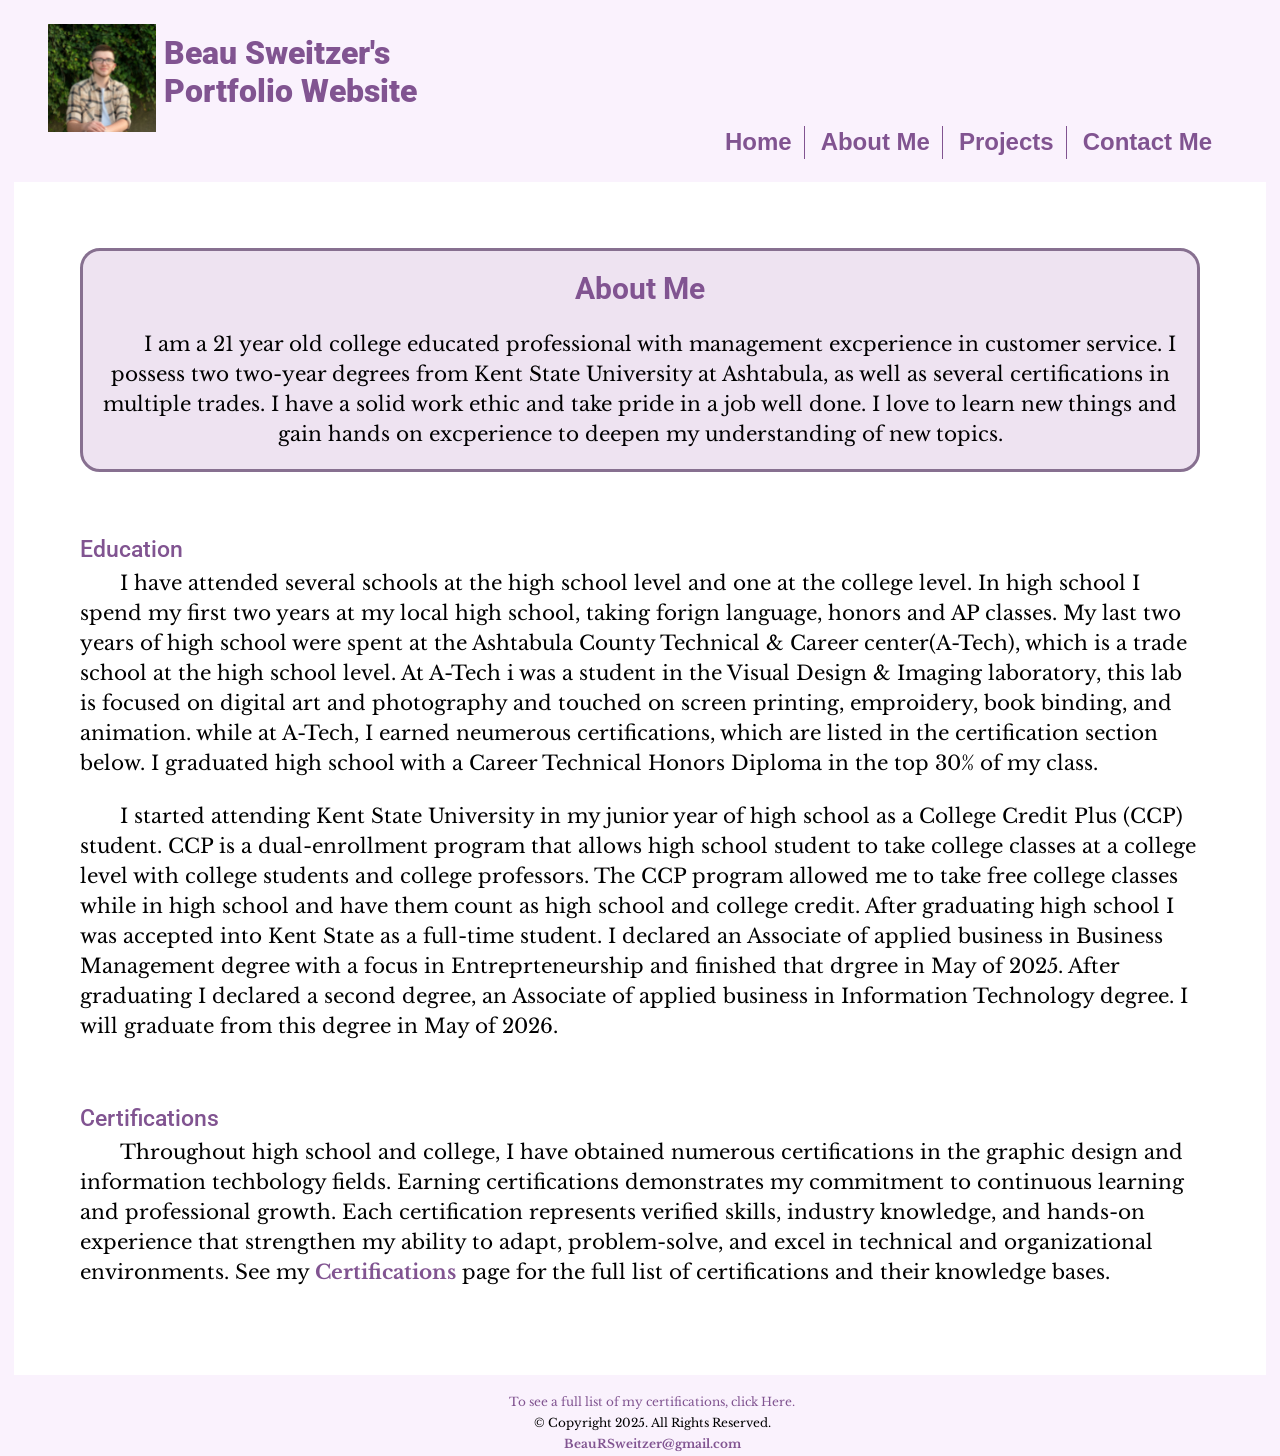
==== about.html @ d3f10d9a "Add files via upload Initial commit" ====
<!DOCTYPE html >
<!-- This website Template was created by: Beau Sweitzer
 File: About.html   current date & time: 10/31/2025 1am-->
<html lang="en">
<head>
	<title>Beau Sweitzer: Portfolio</title>
	<meta charset="utf-8">
	<link href="https://fonts.googleapis.com/css2?family=Libre+Baskerville:ital,wght@0,400;0,700;1,400&family=Roboto:ital,wght@0,100..900;1,100..900&display=swap" rel="stylesheet">
	<link rel="stylesheet" href="css/styles.css">
	<meta name="viewport" content="width=device-width, initial-scale=1">
		<link rel="shortcut icon" href="images/favicon.ico">
		<link rel="apple-touch-icon" sizes="180x180" href="images/apple-touch-icon.png">
		<link rel="icon" type="image/png" sizes="32x32" href="images/favicon-32x32.png">
		<link rel="icon" type="image/png" sizes="16x16" href="images/favicon-16x16.png">
</head>

<body>

<!-- Use the header area for the website name or logo -->
	<div id="headernav">
	
		<header>
			<figure id="logo" class="tablet-desktop">
				<img src="images/beau_sweitzer_headshot.jpeg" alt="Headshot photo of Beau Sweitzer" style="display: block;">
			</figure>
			
			<div id="title">
				<br>
				<h1 >Beau Sweitzer's</h1>
				<h1>Portfolio Website</h1>
			</div>
		</header>
		
		<!-- Use the nav area to add hyperlinks to other pages within the website -->
		<nav>
			<ul>
				<li><a href="index.html">Home </a></li>
				<li><a href="about.html">About Me </a></li>
				<li><a href="projects.html">Projects </a></li>
				<li><a href="contact.html">Contact Me </a></li>
			</ul>
		</nav>
	</div>
	
	
<!-- Use the main area to add the main content of the webpage -->
	<main class="container">
	
		<article id="about">
			<h2>About Me</h2>
			<br>
			<p> I am a 21 year old college educated professional with management excperience in customer service. I possess two two-year degrees from Kent State University at Ashtabula, as well as several certifications in multiple trades. I have a solid work ethic and take pride in a job well done. I love to learn new things and gain hands on excperience to deepen my understanding of new topics.</p>
		</article>
		
		<article id="education">
			<br>
			<h3>Education</h3>
			<div class="tablet-desktop">
				<p>I have attended several schools at the high school level and one at the college level. In high school I spend my first two years at my local high school, taking forign language, honors and AP classes. My last two years of high school were spent at the Ashtabula County Technical & Career center(A-Tech), which is a trade school at the high school level. At A-Tech i was a student in the Visual Design & Imaging laboratory, this lab is focused on digital art and photography and touched on screen printing, emproidery, book binding, and animation. while at A-Tech, I earned neumerous certifications, which are listed in the certification section below. I graduated high school with a Career Technical Honors Diploma in the top 30% of my class.</p>
					<br>
			</div>
				
			<p>I started attending Kent State University in my junior year of high school as a College Credit Plus (CCP) student. CCP is a dual-enrollment program that allows high school student to take college classes at a college level with college students and college professors. The CCP program allowed me to take free college classes while in high school and have them count as high school and college credit. After graduating high school I was accepted into Kent State as a full-time student. I declared an Associate of applied business in Business Management degree with a focus in Entreprteneurship and finished that drgree in May of 2025. After graduating I declared a second degree, an Associate of applied business in Information Technology degree. I will graduate from this degree in May of 2026.</p>
				<br>
		
		</article>
		
		<article id="Certifications">
			<a href="certifications.html" class="external-link"><h3>Certifications</h3></a>
			<p>Throughout high school and college, I have obtained numerous certifications in the graphic design and information techbology fields. Earning certifications demonstrates my commitment to continuous learning and professional growth. Each certification represents verified skills, industry knowledge, and hands-on experience that strengthen my ability to adapt, problem-solve, and excel in technical and organizational environments. See my <a href="certifications.html" class="external-link">Certifications</a> page for the full list of certifications and their knowledge bases.</p>
				<br>
			
			<!--<p>My certifications are as follows:</p>
			<ul id="certs">
				<li>TestOut PC Pro</li>
				<li>TestOut IT Fundamentals Pro</li>
				<li>CompTIA: Conpetency in networking</li>
				<li>Adobe Certified Professional in Visual Design - Exp: 4/26</li>
				<li>Adobe Certified Professional in Visual Design Using Adobe Photoshop - Exp: 4/26</li>
				<li>Adobe Certified Professional in Print & Digital Media Publication Using Adobe InDesign - Exp: 5/26</li>
				<li>Adobe Certified Professional in Graphic Design & Illustration Using Adobe Illustrator - Exp: 4/25</li>
			</ul> -->
			

		</article>
	
	</main>
	
	
<!-- use the footer area to add webpage footer content -->
	<footer>
		<br>
		<p><a href="certifications.html">To see a full list of my certifications, click Here.</a></p>
		<p>&copy; Copyright 2025. All Rights Reserved.</p>
		<p><a href="mailto:beaursweitzer@gmail.com" class="external-link">BeauRSweitzer@gmail.com</a></p>
	</footer>
	
</body>
</html>
---- css/styles.css ----
/*
	 Author: Beau Sweitzer
	Date: 9/21/25
	File Name: Style.css
	*/

	/* css reset */
	body, header, nav, main, footer, div, img, p, h1, h2, h3, h4, article, figure, figcaption {
		margin: 0;
		padding: 0;
		border: 0;
	}

	/* style rule for body and images */
	body {
		background-color: #faf2fd;
		word-wrap: break-word;
	}

	img {
		max-width: 100%;
		display: block;
	}	

	/* style rule for header */
	header {
		position: -webkit-sticky;
		position: sticky;
		background-color: #faf2fd;
	}

	#headernav {
		max-width: 1200px;          /* pick your content width */
		margin-inline: auto;        /* center the block */
		padding-inline: clamp(16px, 3vw, 48px);
	}

	#logo{
		float:left;
		margin: .5em;
	}

	#title{
		margin: 1em;
	}

	/* style for navigation */
	nav {
		float: none;
		/*padding: 1%;*/
		margin: 1em;
		background-color: #faf2fd;
	}

	nav ul {
		list-style-type: none;
		text-align: center;
		margin-bottom: 2%;
	}

	nav li{
		font-size: 1.5em;
		font-family: verdana, arial, sans-serif;
		font-weight: bold;
		border-top: 1px solid #815491;
		text-align: center;
	}

	nav li:first-child{
		border-top:none;
	}

	nav li a {
		display: block;
		color: #815491;
		padding: 0.5em;
		text-decoration: none;
	}

	/* Show mobile class, hide tablet-desktop class*/
	.mobile{
		display: block;
	}

	.tablet-desktop{
		display: none;
	}

	/* style rules for main content */
	main {
		max-width: 1200px;
		margin-inline: auto;
		width: 100%;
		background-color: #fff;
		padding: 2%;
		font-size: 1.25em;
		font-family: verdana, arial, sans-serif;
	}

		article {
			margin: 2em;
		}

	h1 {
		color: #815491;
		font-family: Roboto, sans-serif;
		font-weight: 900;
	}

	h2 {
		color: #815491;
		font-family: roboto, sans-serif;
		font-weight: 700;
	}

	h3 {
		color: #815491;
		font-family: Roboto, sans-serif;
		font-weight: 500;
		margin-bottom: 5px;
	}

	p {
		line-height: 150%;
		font-family: "Libre Baskerville", serif;
		color: #000000;
		text-decoration: none;
		text-indent: 2em;
		}
	
	.no-indent {
		text-indent: 0;
	}

	.grid {
		display: grid;
		grid-template-columns: repeat(auto-fit, minmax(300px, 1fr));
		gap: .25rem;
		padding: 1rem;
	}

	.box {
		Background: #faf2fd;
		border: 1px solid #877090;
		padding:1rem;
		text-align: center;
		border-radius: 20px;
		margin:20px;
	}
	
	.box-link {
		margin: 0;
	}
	
	.box-link:hover {
		background-color: #eee3f1;
	}

	.indent {
		margin-left: 15px;
	}

	.emphasis {
		color: #815491;
		font-weight: bold;
		margin-bottom: 1em;
	}

	.warning {
		color: #FF0000;
		font-weight: bold;
	}
	
	.no-underline {
		text-decoration: none;
	}

	#shadow {
		text-shadow: 5px 5px 5px #b3b3b3;
	}

	.container {
		max-width: 1200px;
		margin-inline: auto;
		width: 100%;
	}

	#about{
		text-align: center;
		background-color: #EEE3F1;
		border: solid;
		border-color: #877090;
		border-radius: 20px;
		padding: 1em;
	}

	#home-photo {
		border-radius: 20px;
		width: 100%;
		height: auto;
		max-width: 320px;
	}

	.bulk-text{
		display: block;
		margin: 1.5em;
		padding: 0.25em;
	}	

	.external-link{
		font-weight: bold;
		text-decoration: none;
		color: #815491
	}

	#intro {
		display: flex;
		flex-direction: column;
		align-items: center;
		gap: 1.5em;
		font-size: 1.25em;
		background-color: #eee3f1;
		border: solid 2px #877090;
		border-radius: 20px;
		margin: 1.5em;
		padding: 1em;
	}
	
	#intro h2, #intro h3 {
		text-align: center;
	}
	
	.intro-text {
		flex: 1;
	}

	#certs{
		line-height: 150%;
		background-color: #faf2fd;
		padding: 2em;
		border-radius: 10px;
	}

	.center {
		display: flex;
		flex-direction: column;
		justify-content: center;
		align-items: center; 
		text-align: center;
		padding: 1rem;
	}

	#map {
		width: 600px;
		height: 600px;
		max-width: 95%;
	}

	.shadow {
		
	}

	#form {
		margin-top: 2%;
		background-color: #eee3f1;
		padding: 2%;
	}
	
	
	#project-button {
		display: block;
		width: 20%;
		border: solid;
		border-color: #815491;
		border-radius: 20px;
		text-align: center;
		background-color: #eee3f1;
	}
	
	#project-button:hover{
		background-color: #877090;
		border-color: #877090;
		color: #eee3f1;
	}
	
	#project-button h3 {
			margin: 0.5em;
	}
	
	.title {
		text-align: center;
		margin: 1em auto;
		text-shadow: 5px 5px 5px #b3b3b3;
	}
	
	#seagull-video {
		max-width: 400px;
	}
	
	/* Style rules for form elements */
	fieldset, input, textarea {
		margin-bottom: 2%;
	}
	
	fieldset {
		max-width: 95%;
	}
	
	fieldset legend {
		font-weight: bold;
		font-size: 1.25em;
	}
	
	label{
		display: inline-block;
		padding-top: 1%;
	}
	form .box {
		Background: none;
		border: none;
		padding: 0;
		margin: 0;
		text-align: left;
		max-width: 95%;
	}
	
	textarea {
		width: 95%;
	}
	
	form #submit {
		margin: 0 auto;
		border: none;
		display: block;
		padding: 1%;
		background-color: #815491;
		font-size: 1em;
		border-radius: 10px;
	}
	
	/* Style rules for the footer */
	footer {
		font-family: "Libre Baskerville", sarif;
		font-size: .75em;
		text-align: center;
		color: #815491;
		padding: 0 1em;
	}

	footer p a {
		color: #815491;
		text-decoration: none;
		line-height: 200%;
	}

	/* Media query for Tablet viewport */
	@media screen and (min-width: 730px), print {
		
		/* tablet viewport: show tablet-desktop class, hide mobile class */
		.tablet-desktop {
			display: block;
		}
		
		.mobile {
			display: none;
		}
		
		/* Tablet viewports: style rule for header */
		header {
			position: static;
			/*padding-bottom: 2%;*/
		}
		
		/* Tablet viewports: style rule for nav area */
		nav li {
			border-top: none;
			display: inline-block;
			border-right: 1px solid #815491;
		}

		nav li:last-child {
			border-right: none;
		}
		
		nav li a {
			padding: 0.1em 0.5em;
		}
		
		/* Tablet viewport: style rules for main content area */
		main ul {
			margin: 0 0 4% 10%;
		}
		
		.bulk-text {
			line-height: 2em;
		}
		
		#home-photo {
		margin: 1em;
		border-radius: 20px;
		width: 100%;
		height: auto;
		}
		
		#intro {
		display: flex;
		flex-direction: row;
		align-items: center;
		gap: 1.5em;
		font-size: 1.25em;
		background-color: #eee3f1;
		border: solid 2px #877090;
		border-radius: 20px;
		margin: 2em;
		padding: 1em;
		}
	
		/* Tablet viewport: style rules for table */
			table {
				border: 1px solid #000;
				border-collapse: collapse;
				margin: 0 auto;
				width: 100%;
			}
			
			caption {
				font-size: 1.5em;
				font-weight: bold;
				padding: 1%;
			}
			
			th, td {
				border: 1px solid #000;
				padding: 2%;
			}
			
			th {
				background-color: #877090;
				color: #fff;
				font-size: 1.15em;
			}
			
			tr:nth-child(odd) {
				background-color: #faf2fd;
			}
	}

	/* Media query for tablet-desktop viewport */
	@media screen and (min-width: 1000px), Print {
		
		/* tablet-desktop Viewport: show tablet-desktop class, hide mobile class */
		.tablet-desktop {
			display: block;
		}
		
		.mobile {
			display: none;
		}
		
		/* tablet-desktop Viewport: Style rule for header */
		header {
			position: static;
			/*padding-bottom: 2%;*/
			height: 100%;
		}
		
		#head-caption {
			max-width: 150px;
			/*padding: 1em;*/
		}
		
		/* tablet-desktop Viewport: Style rules for nav area */
			nav li {
				border-top: none;
				display: inline-block;
				border-right: 1px solid #815491;
			}
			
			nav li:last-child {
				border-right: none;
			}
			
			nav li a {
				padding: 0.1em 0.5em;
			}
		
		
		nav ul {
			text-align: right;
		}
		
		nav li a:hover {
			color: #eee3f1;
			background-color: #877090;
			border-radius: 10px;
		}
		
		#home-photo {
		margin: 1em;
		border-radius: 20px;
		width: 100%;
		height: auto;
		}
		
		#intro {
		display: flex;
		align-items: center;
		gap: 1.5em;
		font-size: 1.25em;
		background-color: #eee3f1;
		border: solid 2px #877090;
		border-radius: 20px;
		margin: 2em;
		padding: 1em;
		}
		
	}

	/* Media query for Large tablet-desktop viewports */
	@media screen and (min-width: 1921px), print {
		
		#container {
			width: 1920px;
			margin: 0 auto;
			}
		
		#home-photo {
		margin: 1em;
		border-radius: 20px;
		width: 100%;
		height: auto;
		}
	}

	/* Media query for print */
	@media print {
		
		body {
			background-color: #fff;
			color: #000;
		}
	}
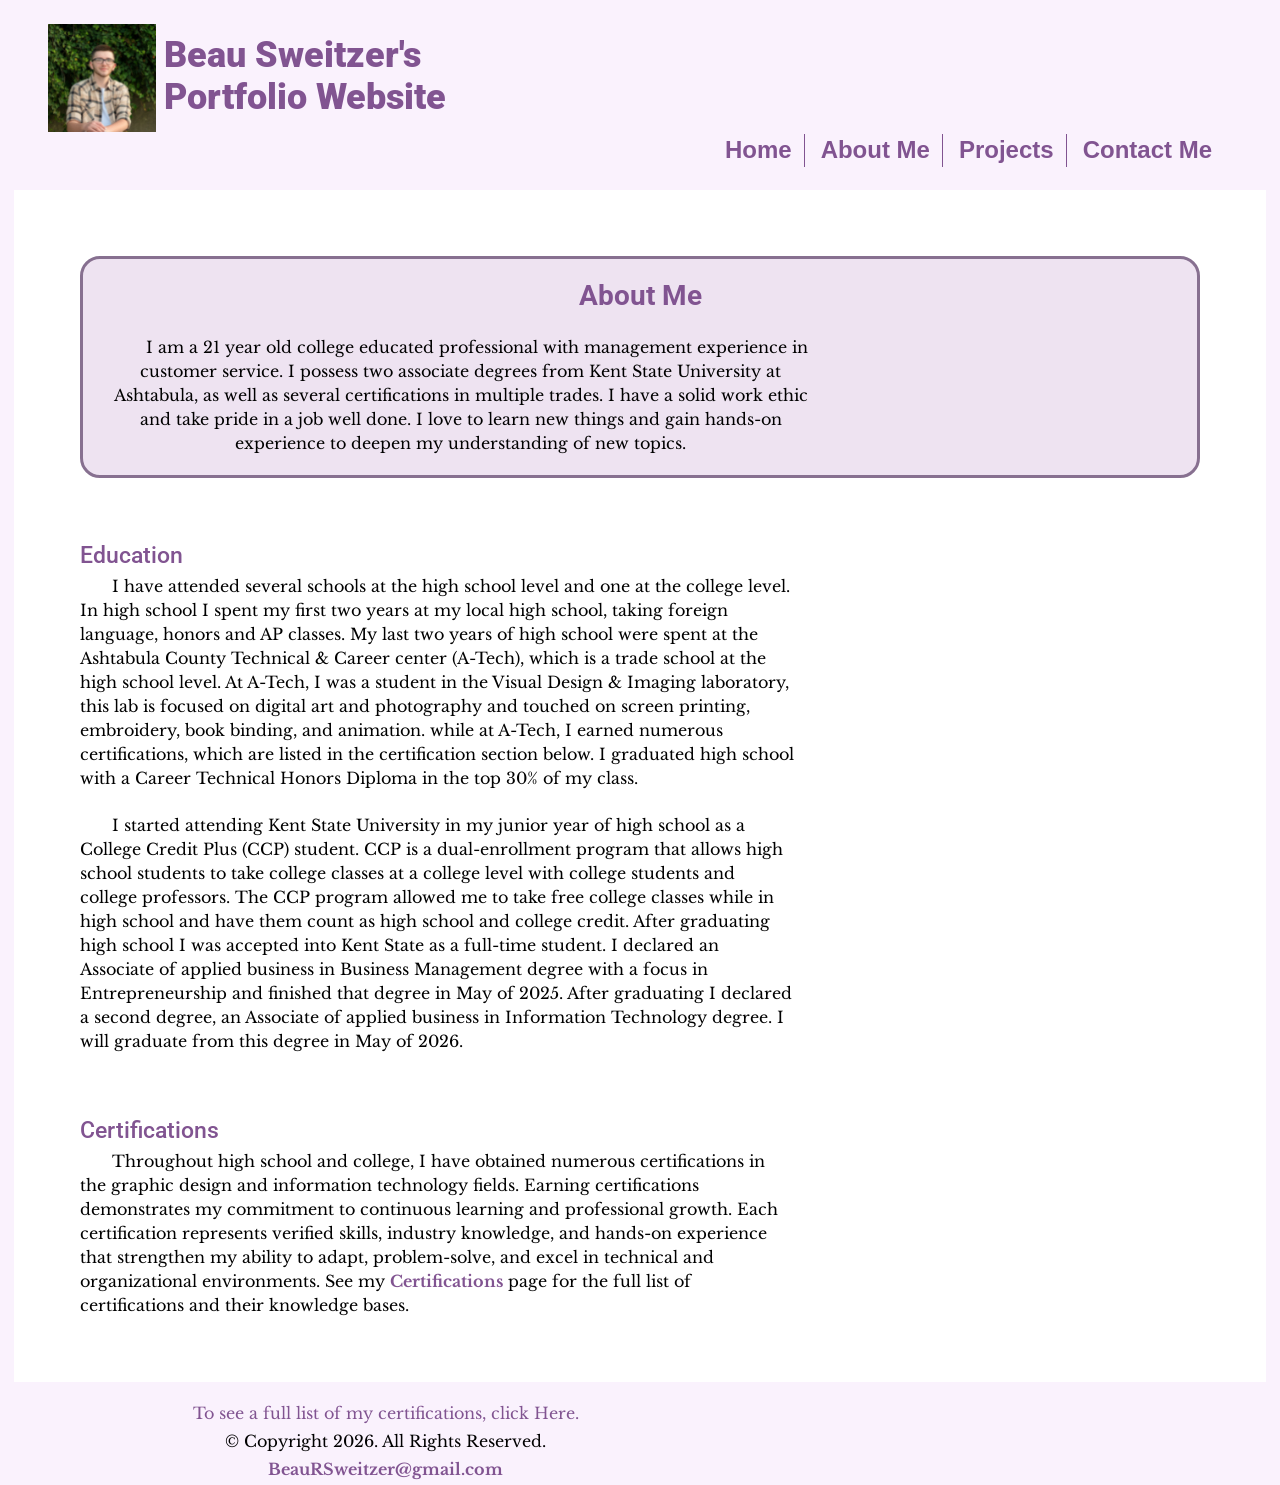
==== commit fad8e7c9: "Spelling errors and index.html content changes" ====
--- a/about.html
+++ b/about.html
@@ -1,6 +1,6 @@
 <!DOCTYPE html >
 <!-- This website Template was created by: Beau Sweitzer
- File: About.html   current date & time: 10/31/2025 1am-->
+Ks File: About.html   current date & time: 3/2/26-->
 <html lang="en">
 <head>
 	<title>Beau Sweitzer: Portfolio</title>
@@ -49,37 +49,25 @@
 		<article id="about">
 			<h2>About Me</h2>
 			<br>
-			<p> I am a 21 year old college educated professional with management excperience in customer service. I possess two two-year degrees from Kent State University at Ashtabula, as well as several certifications in multiple trades. I have a solid work ethic and take pride in a job well done. I love to learn new things and gain hands on excperience to deepen my understanding of new topics.</p>
+			<p> I am a 21 year old college educated professional with management experience in customer service. I possess two associate degrees from Kent State University at Ashtabula, as well as several certifications in multiple trades. I have a solid work ethic and take pride in a job well done. I love to learn new things and gain hands-on experience to deepen my understanding of new topics.</p>
 		</article>
 		
 		<article id="education">
 			<br>
 			<h3>Education</h3>
 			<div class="tablet-desktop">
-				<p>I have attended several schools at the high school level and one at the college level. In high school I spend my first two years at my local high school, taking forign language, honors and AP classes. My last two years of high school were spent at the Ashtabula County Technical & Career center(A-Tech), which is a trade school at the high school level. At A-Tech i was a student in the Visual Design & Imaging laboratory, this lab is focused on digital art and photography and touched on screen printing, emproidery, book binding, and animation. while at A-Tech, I earned neumerous certifications, which are listed in the certification section below. I graduated high school with a Career Technical Honors Diploma in the top 30% of my class.</p>
+				<p>I have attended several schools at the high school level and one at the college level. In high school I spent my first two years at my local high school, taking foreign language, honors and AP classes. My last two years of high school were spent at the Ashtabula County Technical & Career center (A-Tech), which is a trade school at the high school level. At A-Tech, I was a student in the Visual Design & Imaging laboratory, this lab is focused on digital art and photography and touched on screen printing, embroidery, book binding, and animation. while at A-Tech, I earned numerous certifications, which are listed in the certification section below. I graduated high school with a Career Technical Honors Diploma in the top 30% of my class.</p>
 					<br>
 			</div>
 				
-			<p>I started attending Kent State University in my junior year of high school as a College Credit Plus (CCP) student. CCP is a dual-enrollment program that allows high school student to take college classes at a college level with college students and college professors. The CCP program allowed me to take free college classes while in high school and have them count as high school and college credit. After graduating high school I was accepted into Kent State as a full-time student. I declared an Associate of applied business in Business Management degree with a focus in Entreprteneurship and finished that drgree in May of 2025. After graduating I declared a second degree, an Associate of applied business in Information Technology degree. I will graduate from this degree in May of 2026.</p>
+			<p>I started attending Kent State University in my junior year of high school as a College Credit Plus (CCP) student. CCP is a dual-enrollment program that allows high school students to take college classes at a college level with college students and college professors. The CCP program allowed me to take free college classes while in high school and have them count as high school and college credit. After graduating high school I was accepted into Kent State as a full-time student. I declared an Associate of applied business in Business Management degree with a focus in Entrepreneurship and finished that degree in May of 2025. After graduating I declared a second degree, an Associate of applied business in Information Technology degree. I will graduate from this degree in May of 2026.</p>
 				<br>
 		
 		</article>
 		
 		<article id="Certifications">
 			<a href="certifications.html" class="external-link"><h3>Certifications</h3></a>
-			<p>Throughout high school and college, I have obtained numerous certifications in the graphic design and information techbology fields. Earning certifications demonstrates my commitment to continuous learning and professional growth. Each certification represents verified skills, industry knowledge, and hands-on experience that strengthen my ability to adapt, problem-solve, and excel in technical and organizational environments. See my <a href="certifications.html" class="external-link">Certifications</a> page for the full list of certifications and their knowledge bases.</p>
-				<br>
-			
-			<!--<p>My certifications are as follows:</p>
-			<ul id="certs">
-				<li>TestOut PC Pro</li>
-				<li>TestOut IT Fundamentals Pro</li>
-				<li>CompTIA: Conpetency in networking</li>
-				<li>Adobe Certified Professional in Visual Design - Exp: 4/26</li>
-				<li>Adobe Certified Professional in Visual Design Using Adobe Photoshop - Exp: 4/26</li>
-				<li>Adobe Certified Professional in Print & Digital Media Publication Using Adobe InDesign - Exp: 5/26</li>
-				<li>Adobe Certified Professional in Graphic Design & Illustration Using Adobe Illustrator - Exp: 4/25</li>
-			</ul> -->
+			<p>Throughout high school and college, I have obtained numerous certifications in the graphic design and information technology fields. Earning certifications demonstrates my commitment to continuous learning and professional growth. Each certification represents verified skills, industry knowledge, and hands-on experience that strengthen my ability to adapt, problem-solve, and excel in technical and organizational environments. See my <a href="certifications.html" class="external-link">Certifications</a> page for the full list of certifications and their knowledge bases.</p>
 			
 
 		</article>
@@ -91,7 +79,7 @@
 	<footer>
 		<br>
 		<p><a href="certifications.html">To see a full list of my certifications, click Here.</a></p>
-		<p>&copy; Copyright 2025. All Rights Reserved.</p>
+		<p>&copy; Copyright 2026. All Rights Reserved.</p>
 		<p><a href="mailto:beaursweitzer@gmail.com" class="external-link">BeauRSweitzer@gmail.com</a></p>
 	</footer>
 	
--- a/css/styles.css
+++ b/css/styles.css
@@ -1,6 +1,6 @@
 	/*
 	 Author: Beau Sweitzer
-	Date: 9/21/25
+	Date: 3/2/26
 	File Name: Style.css
 	*/
 
@@ -105,12 +105,14 @@
 		color: #815491;
 		font-family: Roboto, sans-serif;
 		font-weight: 900;
+		font-size: 2.25rem;
 	}
 
 	h2 {
 		color: #815491;
 		font-family: roboto, sans-serif;
 		font-weight: 700;
+		font-size: 1.75rem;
 	}
 
 	h3 {
@@ -118,6 +120,7 @@
 		font-family: Roboto, sans-serif;
 		font-weight: 500;
 		margin-bottom: 5px;
+		font-size: 1.25;
 	}
 
 	p {
@@ -126,6 +129,8 @@
 		color: #000000;
 		text-decoration: none;
 		text-indent: 2em;
+		font-size: 1rem;
+		max-width: 65ch;
 		}
 	
 	.no-indent {
@@ -256,10 +261,6 @@
 		max-width: 95%;
 	}
 
-	.shadow {
-		
-	}
-
 	#form {
 		margin-top: 2%;
 		background-color: #eee3f1;
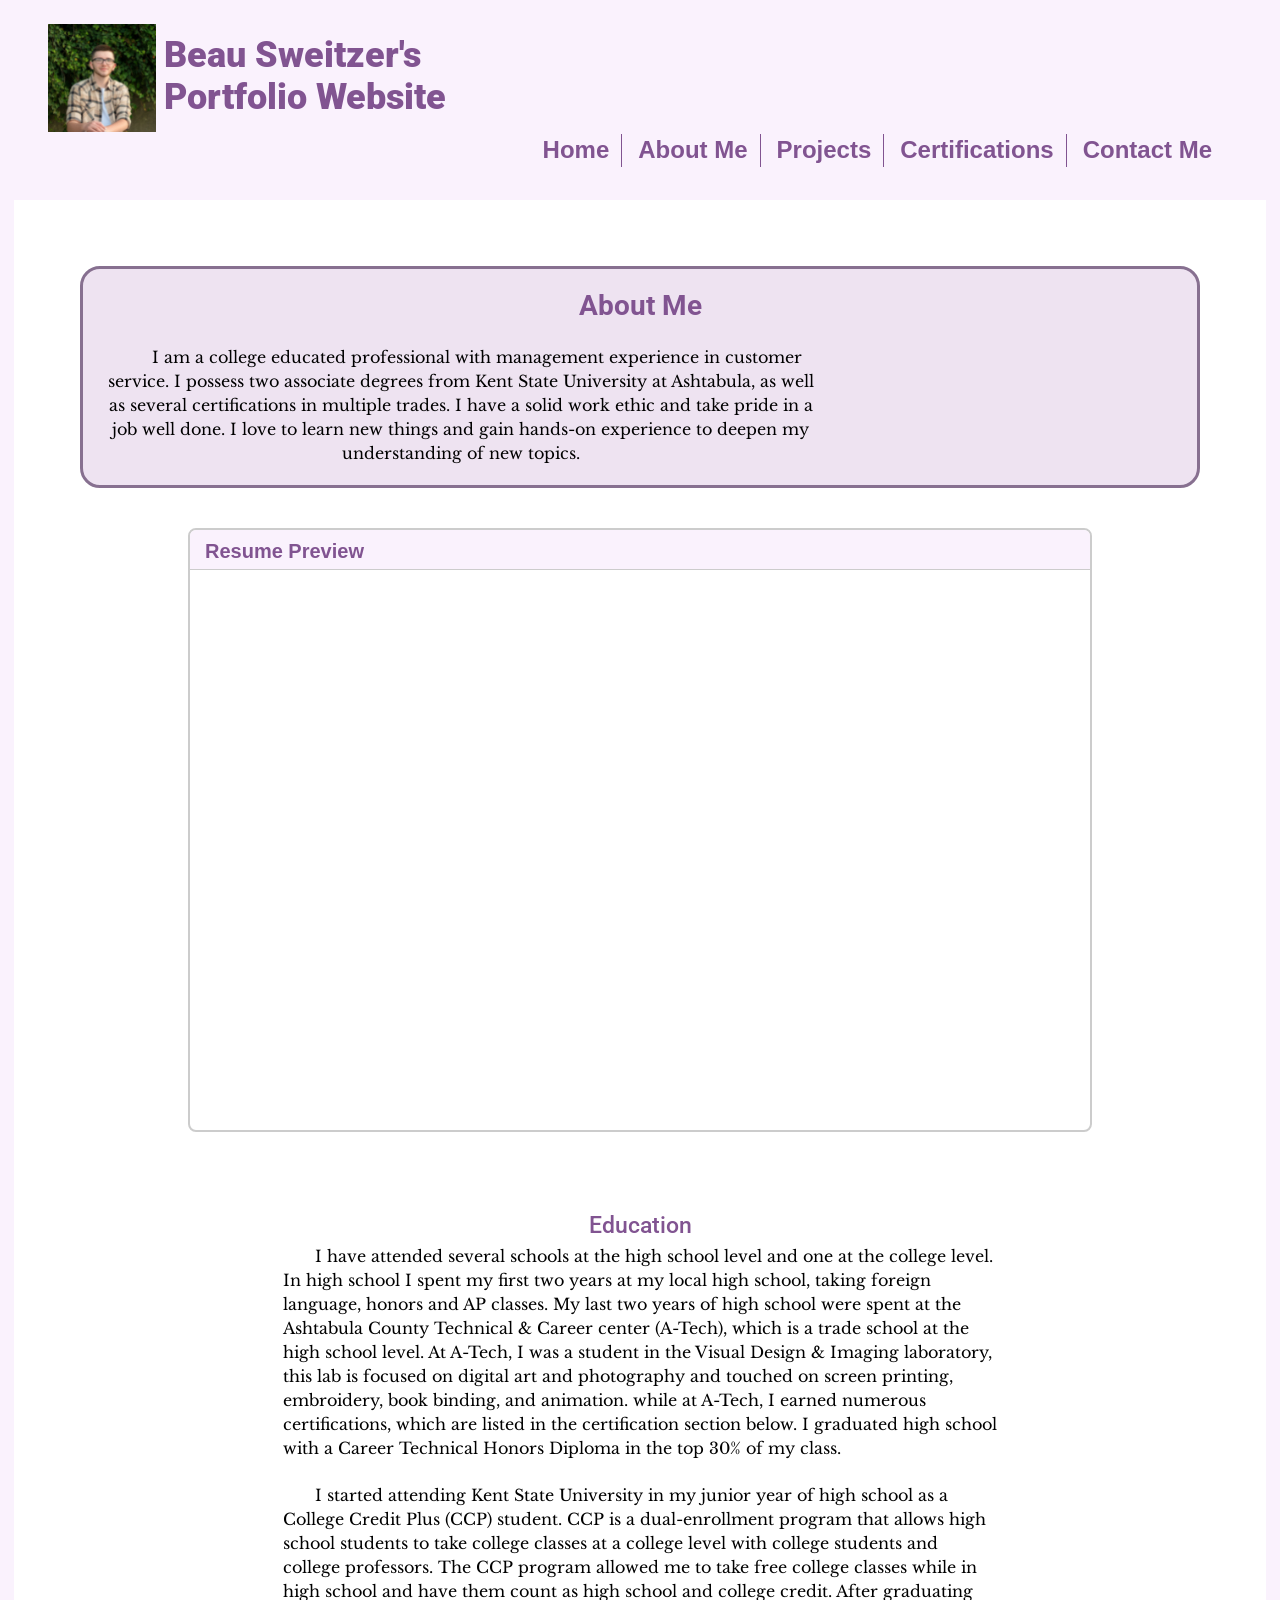
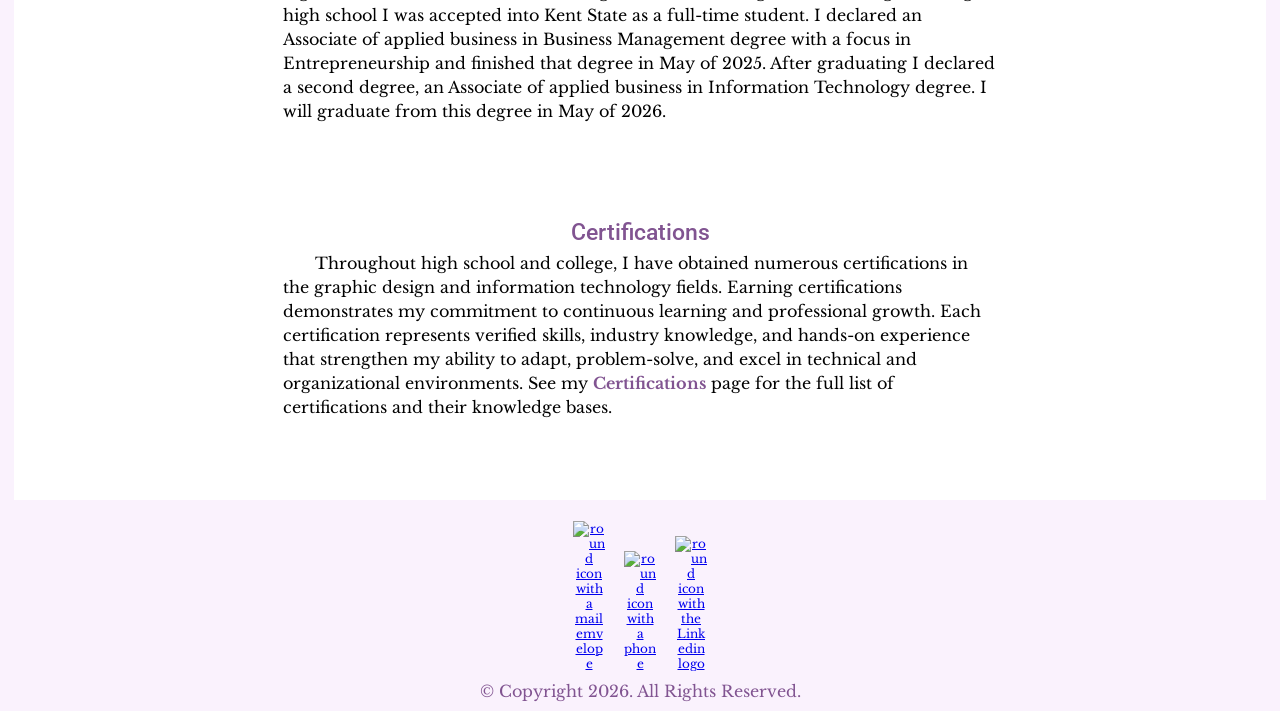
==== commit 1bb74dc6: "add projects and edit CSS add the forward fitness and ITIL projects to the site and make some change" ====
--- a/about.html
+++ b/about.html
@@ -20,6 +20,7 @@
 	<div id="headernav">
 	
 		<header>
+			<a href="index.html" class="no-underline">
 			<figure id="logo" class="tablet-desktop">
 				<img src="images/beau_sweitzer_headshot.jpeg" alt="Headshot photo of Beau Sweitzer" style="display: block;">
 			</figure>
@@ -29,15 +30,17 @@
 				<h1 >Beau Sweitzer's</h1>
 				<h1>Portfolio Website</h1>
 			</div>
+			</a>
 		</header>
 		
 		<!-- Use the nav area to add hyperlinks to other pages within the website -->
 		<nav>
 			<ul>
-				<li><a href="index.html">Home </a></li>
-				<li><a href="about.html">About Me </a></li>
-				<li><a href="projects.html">Projects </a></li>
-				<li><a href="contact.html">Contact Me </a></li>
+				<li><a href="index.html">Home</a></li>
+				<li><a href="about.html">About Me</a></li>
+				<li><a href="projects.html">Projects</a></li>
+				<li><a href="certifications.html">Certifications</a></li>
+				<li><a href="contact.html">Contact Me</a></li>
 			</ul>
 		</nav>
 	</div>
@@ -49,10 +52,15 @@
 		<article id="about">
 			<h2>About Me</h2>
 			<br>
-			<p> I am a 21 year old college educated professional with management experience in customer service. I possess two associate degrees from Kent State University at Ashtabula, as well as several certifications in multiple trades. I have a solid work ethic and take pride in a job well done. I love to learn new things and gain hands-on experience to deepen my understanding of new topics.</p>
+			<p> I am a college educated professional with management experience in customer service. I possess two associate degrees from Kent State University at Ashtabula, as well as several certifications in multiple trades. I have a solid work ethic and take pride in a job well done. I love to learn new things and gain hands-on experience to deepen my understanding of new topics.</p>
 		</article>
+
+		<div class="pdf-frame">
+			<div class="pdf-header">Resume Preview</div>
+			<iframe src="documents/resume.pdf#view=FitH" title="Resume"></iframe>
+		</div>
 		
-		<article id="education">
+		<article id="education" class="center-div">
 			<br>
 			<h3>Education</h3>
 			<div class="tablet-desktop">
@@ -65,7 +73,7 @@
 		
 		</article>
 		
-		<article id="Certifications">
+		<article id="Certifications" class="center-div">
 			<a href="certifications.html" class="external-link"><h3>Certifications</h3></a>
 			<p>Throughout high school and college, I have obtained numerous certifications in the graphic design and information technology fields. Earning certifications demonstrates my commitment to continuous learning and professional growth. Each certification represents verified skills, industry knowledge, and hands-on experience that strengthen my ability to adapt, problem-solve, and excel in technical and organizational environments. See my <a href="certifications.html" class="external-link">Certifications</a> page for the full list of certifications and their knowledge bases.</p>
 			
@@ -78,9 +86,10 @@
 <!-- use the footer area to add webpage footer content -->
 	<footer>
 		<br>
-		<p><a href="certifications.html">To see a full list of my certifications, click Here.</a></p>
+		<a href="mailto:beaursweitzer@gmail.com"><img src="images/icons/mail-round.png" class="icon" alt="round icon with a mail emvelope"></a>
+		<a href="tel:4405366535"><img src="images/icons/phone-round.png" class="icon" alt="round icon with a phone"></a>
+		<a href="www.linkedin.com/in/beau-sweitzer"><img src="images/icons/linkedin.png" class="icon" alt="round icon with the Linkedin logo"></a>
 		<p>&copy; Copyright 2026. All Rights Reserved.</p>
-		<p><a href="mailto:beaursweitzer@gmail.com" class="external-link">BeauRSweitzer@gmail.com</a></p>
 	</footer>
 	
 </body>
--- a/css/styles.css
+++ b/css/styles.css
@@ -131,7 +131,11 @@
 		text-indent: 2em;
 		font-size: 1rem;
 		max-width: 65ch;
-		}
+	}
+
+	li {
+		margin-bottom: 10px;
+	}
 	
 	.no-indent {
 		text-indent: 0;
@@ -255,6 +259,14 @@
 		padding: 1rem;
 	}
 
+	.center-div {
+		display: flex;
+		flex-direction: column;
+		justify-content: center;
+		align-items: center; 
+		padding: 1rem;
+	}
+
 	#map {
 		width: 600px;
 		height: 600px;
@@ -267,6 +279,19 @@
 		padding: 2%;
 	}
 	
+	.button {
+		align-self: center;
+		font-weight: bold;
+		text-decoration: none;
+		color: #815491;
+		display: block;
+		width: 30%;
+		border: solid;
+		border-color: #815491;
+		border-radius: 20px;
+		text-align: center;
+		background-color: #eee3f1;
+	}
 	
 	#project-button {
 		display: block;
@@ -289,13 +314,32 @@
 	}
 	
 	.title {
+		font-size: 300%;
 		text-align: center;
 		margin: 1em auto;
 		text-shadow: 5px 5px 5px #b3b3b3;
 	}
+
+	.video {
+		position: relative;
+		width: 100%;
+		max-width: 800px;
+		padding-bottom: 56.25%;
+		height: 0;
+		overflow: hidden;
+		margin: 40px auto;
+	}
+
+	.video iframe {
+		position: absolute;
+		top: 0;
+		left: 0;
+		width: 100%;
+		height: 100%;
+	}
 	
 	#seagull-video {
-		max-width: 400px;
+		max-width: 300px;
 	}
 	
 	/* Style rules for form elements */
@@ -338,14 +382,75 @@
 		font-size: 1em;
 		border-radius: 10px;
 	}
-	
+
+	.project-frame {
+		width: 100%;
+		max-width: 1000px;
+		height: 600px;
+		margin: 30px auto;
+		border: 2px solid #ccc;
+		border-radius: 8px;
+		overflow: hidden;
+		background-color: #fff;
+	}
+
+	.project-frame iframe {
+		width: 100%;
+		height: 100%;
+		border: none;
+	}
+
+	.pdf-frame {
+		width: 100%;
+		max-width: 900px;
+		height: 600px;
+		margin: 40px auto;
+		border: 2px solid #ccc;
+		border-radius: 8px;
+		overflow: hidden;
+		background-color: #fff;
+	}
+
+	.pdf-header {
+		padding: 10px 15px;
+		background: #faf2fd;
+		border-bottom: 1px solid #ccc;
+		font-weight: bold;
+		height: 40px;
+		box-sizing: border-box;
+		color:#815491;
+	}
+	.pdf-frame iframe {
+		width: 100%;
+		height: 100%;
+		border: none;
+	}
+
+	.icon {
+		max-width: 32px;
+		height: auto;
+		margin: 0 8px;
+		display: inline;
+	}
+
 	/* Style rules for the footer */
 	footer {
 		font-family: "Libre Baskerville", sarif;
 		font-size: .75em;
 		text-align: center;
-		color: #815491;
+		text-indent: 0;
+		color: #815491;
+		margin: 0.5em 0;
 		padding: 0 1em;
+		max-width: 100%;
+	}
+
+	footer p {
+	color: #815491;
+	text-indent: 0;
+	text-align: center;
+	margin: 0.5em 0;
+	max-width: 100%
 	}
 
 	footer p a {
@@ -353,6 +458,7 @@
 		text-decoration: none;
 		line-height: 200%;
 	}
+
 
 	/* Media query for Tablet viewport */
 	@media screen and (min-width: 730px), print {
@@ -394,6 +500,11 @@
 		
 		.bulk-text {
 			line-height: 2em;
+			display: flex;
+			flex-direction: column;
+			justify-content: center;
+			align-items: center; 
+			padding: 1rem;
 		}
 		
 		#home-photo {
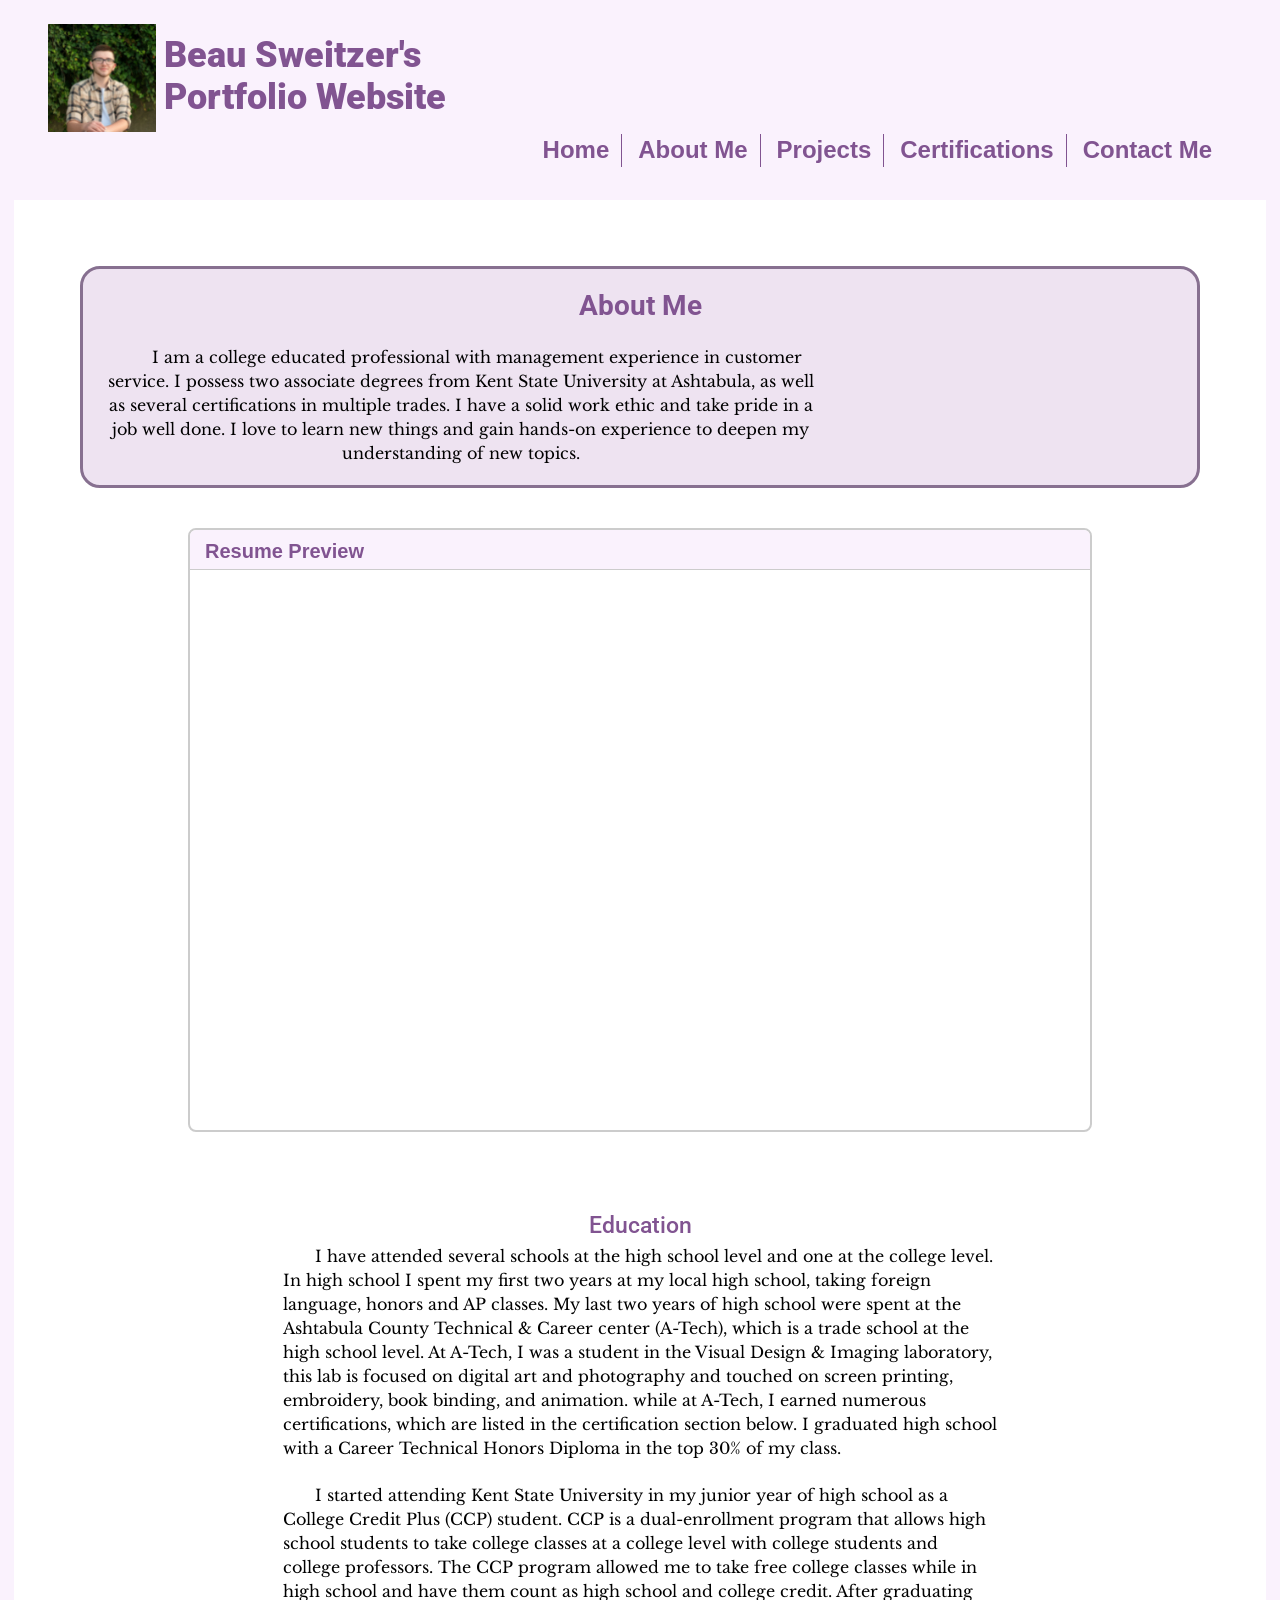
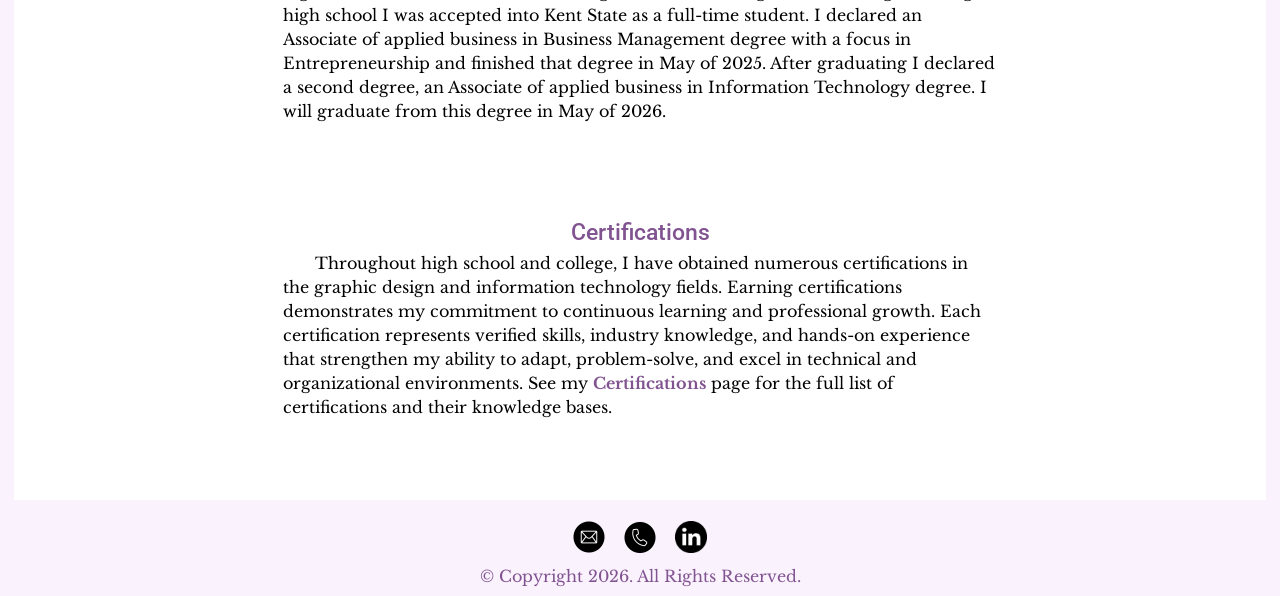
==== commit bb60a56f: "capitalization and desktop.ini delete" ====
--- a/about.html
+++ b/about.html
@@ -86,9 +86,9 @@
 <!-- use the footer area to add webpage footer content -->
 	<footer>
 		<br>
-		<a href="mailto:beaursweitzer@gmail.com"><img src="images/icons/mail-round.png" class="icon" alt="round icon with a mail emvelope"></a>
-		<a href="tel:4405366535"><img src="images/icons/phone-round.png" class="icon" alt="round icon with a phone"></a>
-		<a href="www.linkedin.com/in/beau-sweitzer"><img src="images/icons/linkedin.png" class="icon" alt="round icon with the Linkedin logo"></a>
+		<a href="mailto:beaursweitzer@gmail.com"><img src="images/Icons/mail-round.png" class="icon" alt="round icon with a mail emvelope"></a>
+		<a href="tel:4405366535"><img src="images/Icons/phone-round.png" class="icon" alt="round icon with a phone"></a>
+		<a href="www.linkedin.com/in/beau-sweitzer"><img src="images/Icons/linkedin.png" class="icon" alt="round icon with the Linkedin logo"></a>
 		<p>&copy; Copyright 2026. All Rights Reserved.</p>
 	</footer>
 	
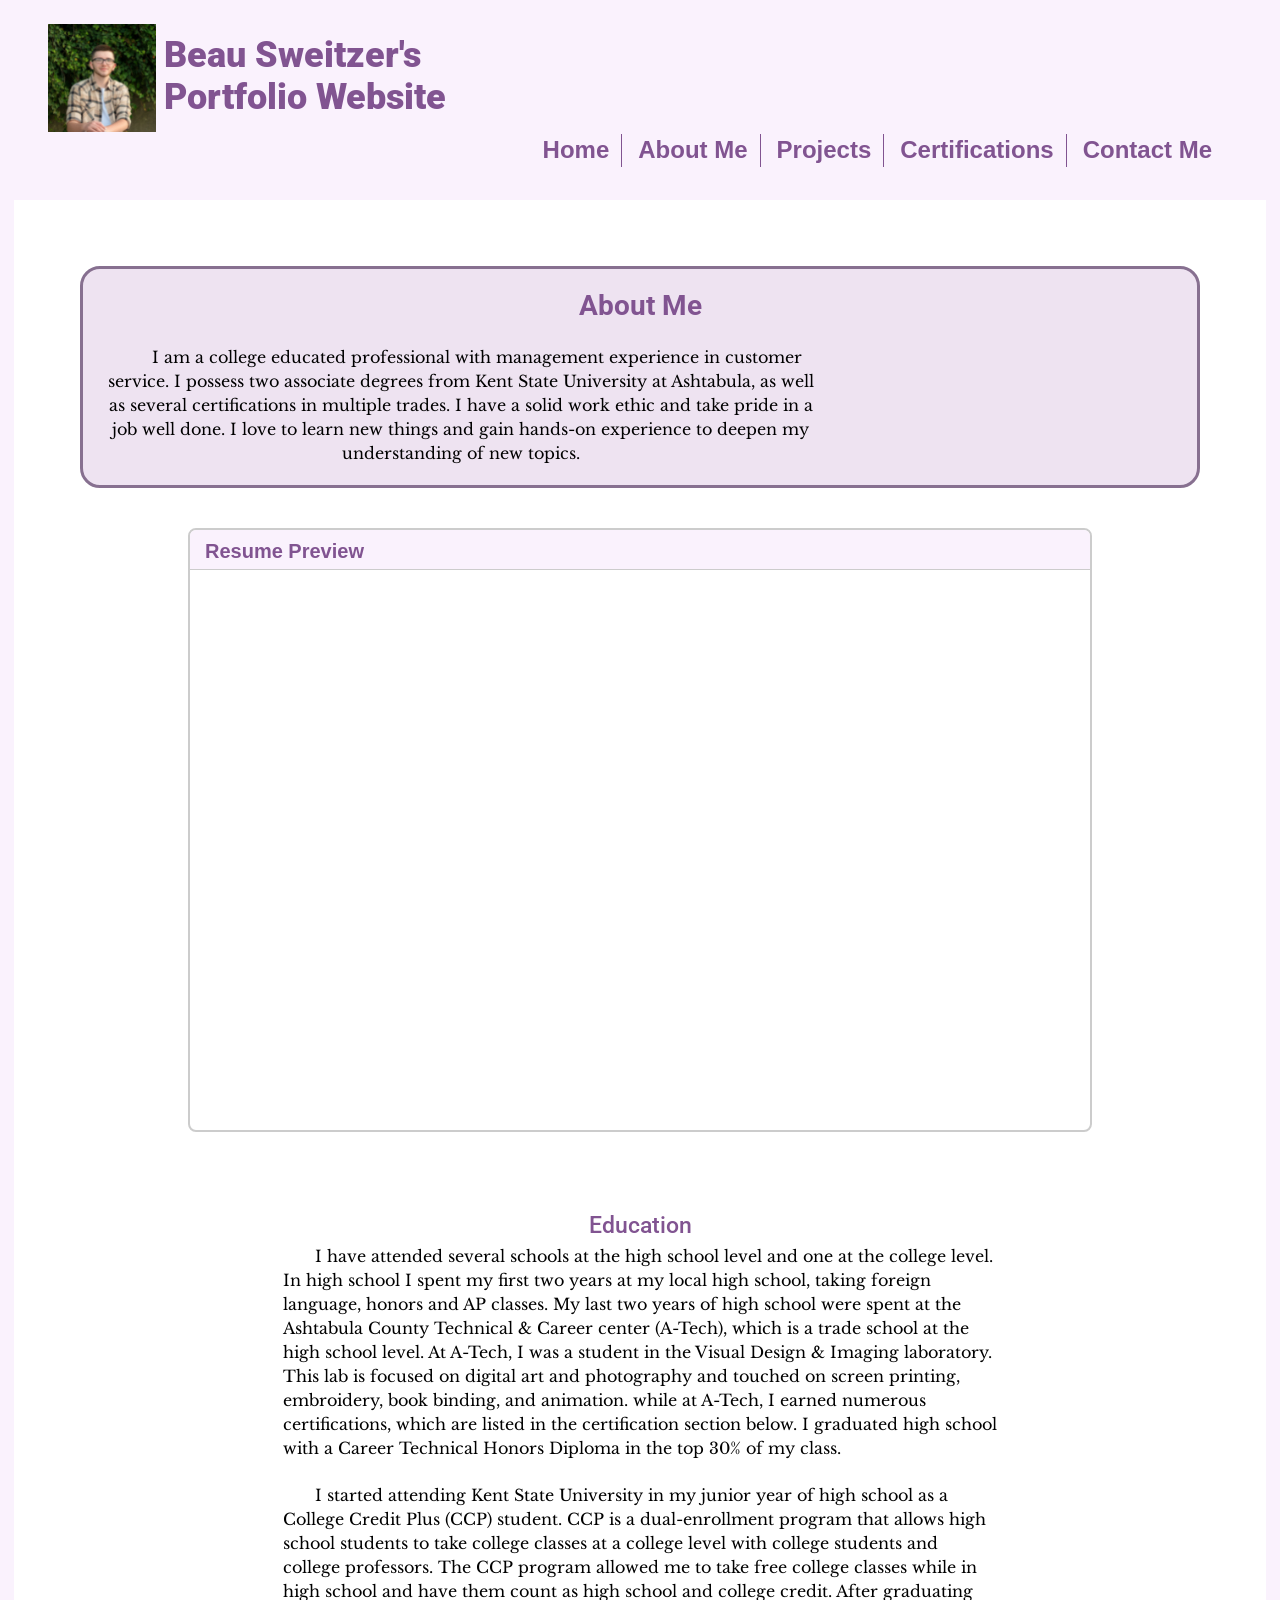
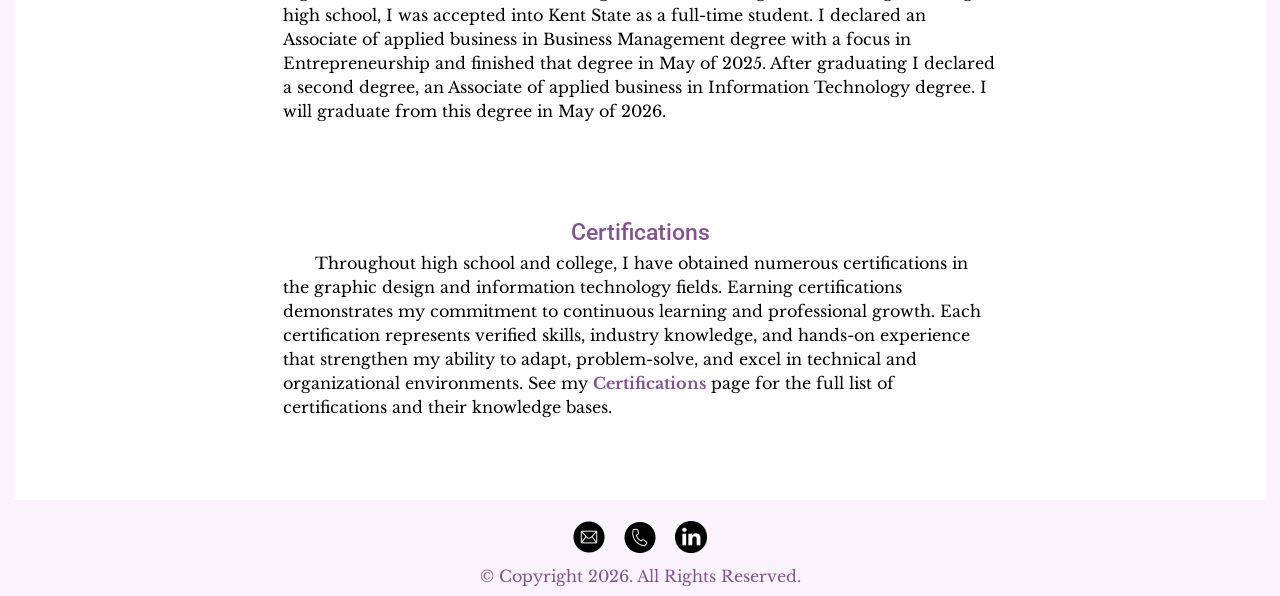
==== commit 2e0cde94: "work on form" ====
--- a/about.html
+++ b/about.html
@@ -64,11 +64,11 @@
 			<br>
 			<h3>Education</h3>
 			<div class="tablet-desktop">
-				<p>I have attended several schools at the high school level and one at the college level. In high school I spent my first two years at my local high school, taking foreign language, honors and AP classes. My last two years of high school were spent at the Ashtabula County Technical & Career center (A-Tech), which is a trade school at the high school level. At A-Tech, I was a student in the Visual Design & Imaging laboratory, this lab is focused on digital art and photography and touched on screen printing, embroidery, book binding, and animation. while at A-Tech, I earned numerous certifications, which are listed in the certification section below. I graduated high school with a Career Technical Honors Diploma in the top 30% of my class.</p>
+				<p>I have attended several schools at the high school level and one at the college level. In high school I spent my first two years at my local high school, taking foreign language, honors and AP classes. My last two years of high school were spent at the Ashtabula County Technical & Career center (A-Tech), which is a trade school at the high school level. At A-Tech, I was a student in the Visual Design & Imaging laboratory. This lab is focused on digital art and photography and touched on screen printing, embroidery, book binding, and animation. while at A-Tech, I earned numerous certifications, which are listed in the certification section below. I graduated high school with a Career Technical Honors Diploma in the top 30% of my class.</p>
 					<br>
 			</div>
 				
-			<p>I started attending Kent State University in my junior year of high school as a College Credit Plus (CCP) student. CCP is a dual-enrollment program that allows high school students to take college classes at a college level with college students and college professors. The CCP program allowed me to take free college classes while in high school and have them count as high school and college credit. After graduating high school I was accepted into Kent State as a full-time student. I declared an Associate of applied business in Business Management degree with a focus in Entrepreneurship and finished that degree in May of 2025. After graduating I declared a second degree, an Associate of applied business in Information Technology degree. I will graduate from this degree in May of 2026.</p>
+			<p>I started attending Kent State University in my junior year of high school as a College Credit Plus (CCP) student. CCP is a dual-enrollment program that allows high school students to take college classes at a college level with college students and college professors. The CCP program allowed me to take free college classes while in high school and have them count as high school and college credit. After graduating high school, I was accepted into Kent State as a full-time student. I declared an Associate of applied business in Business Management degree with a focus in Entrepreneurship and finished that degree in May of 2025. After graduating I declared a second degree, an Associate of applied business in Information Technology degree. I will graduate from this degree in May of 2026.</p>
 				<br>
 		
 		</article>
--- a/css/styles.css
+++ b/css/styles.css
@@ -257,6 +257,7 @@
 		align-items: center; 
 		text-align: center;
 		padding: 1rem;
+		margin: auto;
 	}
 
 	.center-div {
@@ -272,25 +273,33 @@
 		height: 600px;
 		max-width: 95%;
 	}
-
-	#form {
-		margin-top: 2%;
-		background-color: #eee3f1;
-		padding: 2%;
-	}
 	
 	.button {
 		align-self: center;
 		font-weight: bold;
 		text-decoration: none;
-		color: #815491;
+		color: #ffffff;
+		background-color: #EEE3F1;
+		display: block;
+		width: 30%;
+		border: solid;
+		border-color:#EEE3F1;
+		border-radius: 20px;
+		text-align: center;
+	}
+
+	.button-clear {
+		align-self: center;
+		font-weight: bold;
+		text-decoration: none;
+		color: #eee3f1;
+		background-color: #EEE3F1;
 		display: block;
 		width: 30%;
 		border: solid;
 		border-color: #815491;
 		border-radius: 20px;
 		text-align: center;
-		background-color: #eee3f1;
 	}
 	
 	#project-button {
@@ -343,6 +352,25 @@
 	}
 	
 	/* Style rules for form elements */
+
+	.form-div {
+		display: flex;
+		flex-direction: column;
+		align-items: center;
+		border-radius: 20px;
+	}
+
+	#form {
+		margin-top: 2%;
+		background-color: #eee3f1;
+		padding: 2%;
+		max-width: 60%;
+		border-radius: 20px;
+		display: flex;
+		flex-direction: column;
+		align-items: center;
+	}
+
 	fieldset, input, textarea {
 		margin-bottom: 2%;
 	}
@@ -379,6 +407,17 @@
 		display: block;
 		padding: 1%;
 		background-color: #815491;
+		font-size: 1em;
+		border-radius: 10px;
+	}
+
+	form #clear {
+		margin: 0 auto;
+		border: none;
+		display: block;
+		padding: 1%;
+		color: #815491;
+		background-color: #faf2fd;
 		font-size: 1em;
 		border-radius: 10px;
 	}
